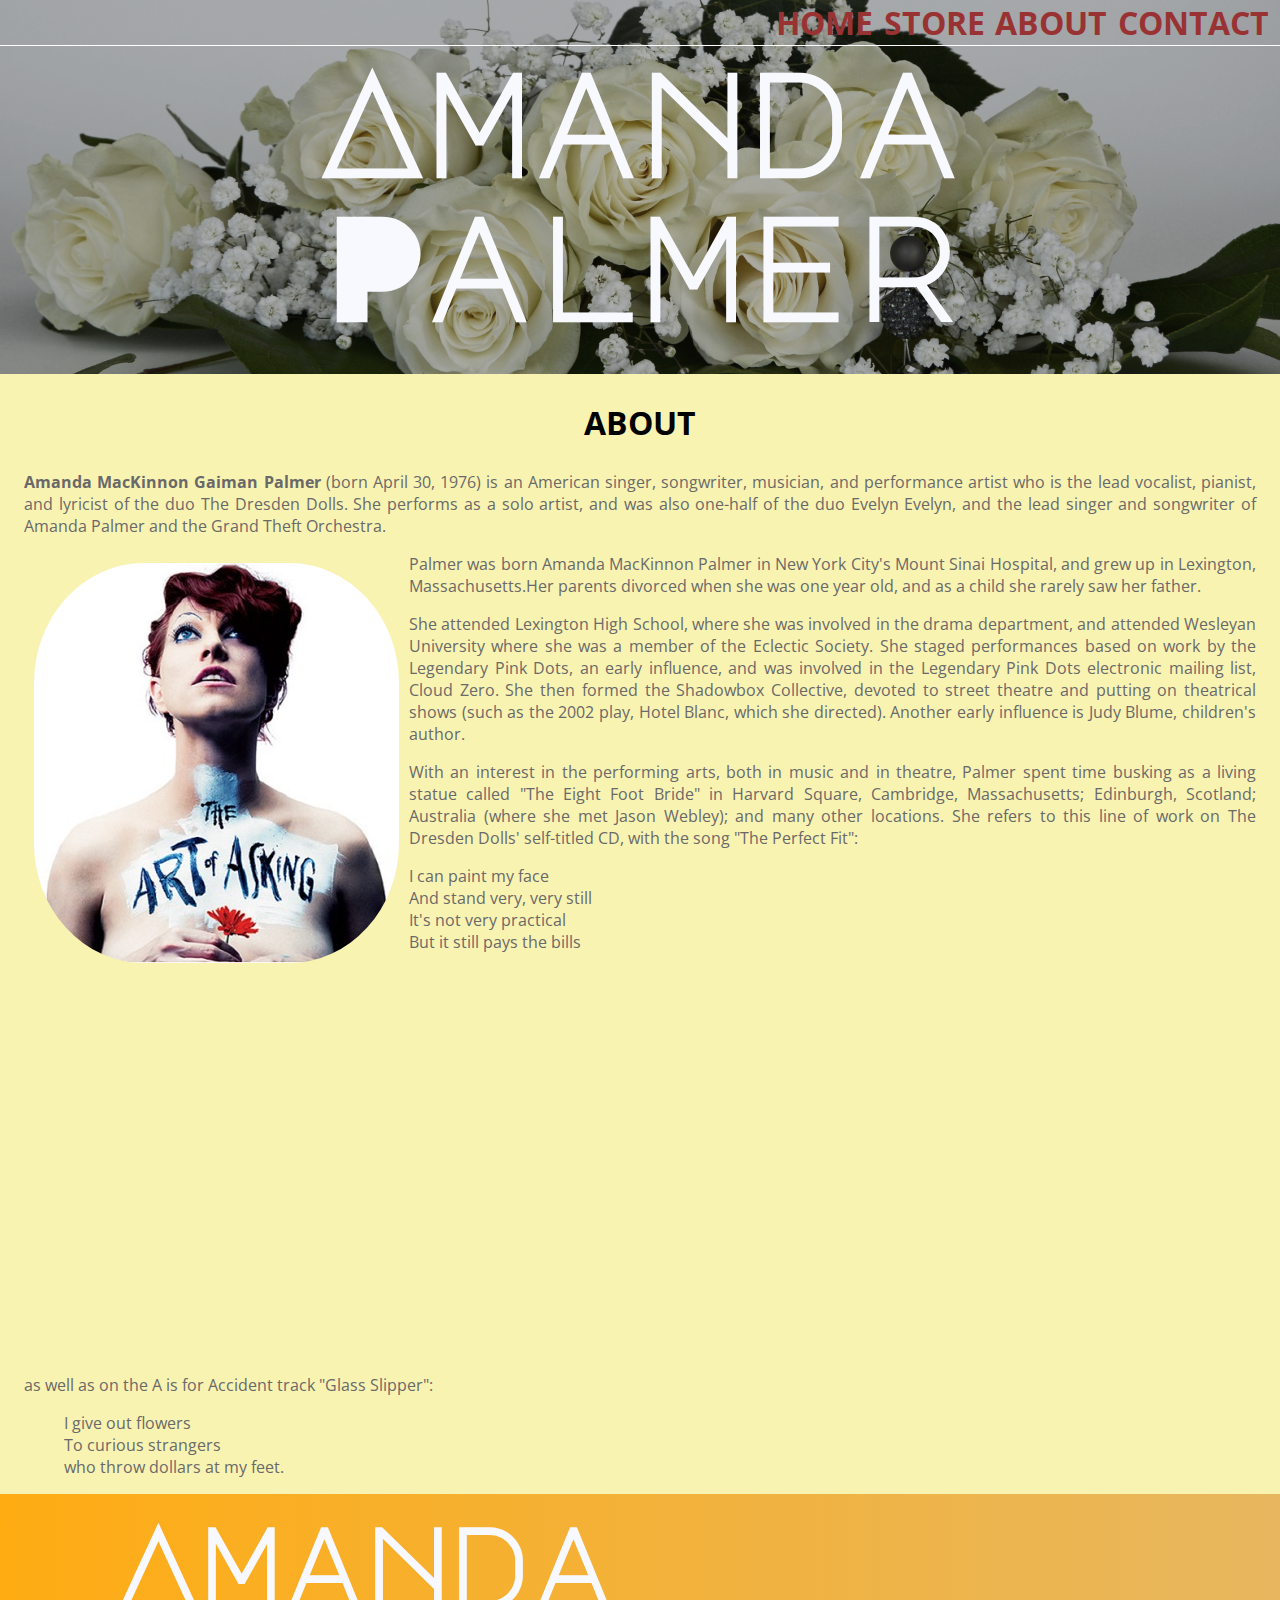
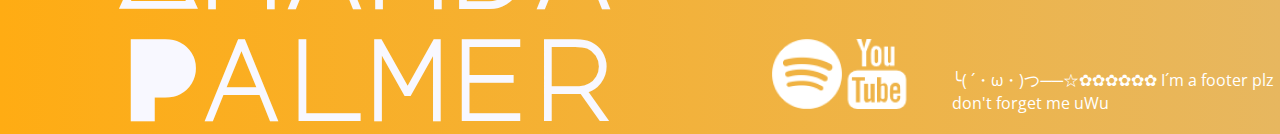
==== about.html @ be469e40 "Initial commit" ====
<!DOCTYPE html>
<html lang="en">
<head>
    <meta charset="UTF-8">
    <meta http-equiv="X-UA-Compatible" content="IE=edge">
    <meta name="viewport" content="width=device-width, initial-scale=1.0">
    <meta name="description" content=" Amanda Palmer is an American singer, songwriter, musician, 
    and performance artist who is the lead vocalist, pianist, and lyricist of the duo The Dresden Dolls">
    <link rel="preconnect" href="https://fonts.googleapis.com">
    <link rel="preconnect" href="https://fonts.gstatic.com" crossorigin>
    <link href="https://fonts.googleapis.com/css2?family=Open+Sans&display=swap" rel="stylesheet">
    <link href="https://fonts.googleapis.com/css2?family=Major+Mono+Display&display=swap" rel="stylesheet">    
    <link rel="stylesheet" href="styles.css">
    <title>Amanda Palmer | ABOUT</title>
</head>
<body>
    <header class="main-header">
        <nav class="nav main-nav">
            <ul>
                <li><a href="index.html">HOME</a></li>
                <li><a href="store.html">STORE</a></li>
                <li><a href="about.html">ABOUT</a></li>
                <li><a href="contact.html">CONTACT</a></li>
            </ul>
        </nav>
        <h1 class="artist artist-large">Amanda Palmer</h1>
    </header>
    <main>
        <section class="content section-container">
            <h2 class="section-header">ABOUT</h2>
            <p class="paragraph-about"><strong>Amanda MacKinnon Gaiman Palmer</strong> (born April 30, 1976) is an American singer, songwriter, musician, 
            and performance artist who is the lead vocalist, pianist, and lyricist of the duo The Dresden Dolls. She performs
            as a solo artist, and was also one-half of the duo Evelyn Evelyn, and the lead singer and songwriter of Amanda 
            Palmer and the Grand Theft Orchestra.</p>
            <img class="amanda-image" src="/imagenes/amanda_face.jpg" alt="Amanda Palmer">
            <p class="paragraph-about">Palmer was born Amanda MacKinnon Palmer in New York City's Mount Sinai Hospital, and grew up in Lexington, Massachusetts.Her parents divorced when she was one year old, and as a child she rarely saw her father.</p>
            <p class="paragraph-about">She attended Lexington High School, where she was involved in the drama department, and attended Wesleyan University where she was a member of the Eclectic Society. She staged performances based on work by the Legendary Pink Dots, an early influence, and was involved in the Legendary Pink Dots electronic mailing list, Cloud Zero. She then formed the Shadowbox Collective, devoted to street theatre and putting on theatrical shows (such as the 2002 play, Hotel Blanc, which she directed). Another early influence is Judy Blume, children's author.</p>
            <p class="paragraph-about">With an interest in the performing arts, both in music and in theatre, Palmer spent time busking as a living statue called
            "The Eight Foot Bride" in Harvard Square, Cambridge, Massachusetts; Edinburgh, Scotland; Australia (where she met Jason Webley);
            and many other locations. She refers to this line of work on The Dresden Dolls' self-titled CD, with the song "The Perfect Fit":</p>
            <blockquote>
                I can paint my face <br>
                And stand very, very still <br>
                It's not very practical <br>
                But it still pays the bills <br>
            </blockquote>
            <iframe class="video" width="1190px" height="480px" src="https://www.youtube.com/embed/7PaYj4eSvfw" title="YouTube video player" frameborder="0" allow="accelerometer; clipboard-write; encrypted-media; gyroscope; picture-in-picture" allowfullscreen></iframe>
            <!--video no disponible mirar en youtube aaaaaaaaaaaaaaaaAAAAAAAAAAAAAAAAAAAAAA-->
            <p class="paragraph-about">as well as on the A is for Accident track "Glass Slipper":</p>
            <blockquote>
                I give out flowers <br>
                To curious strangers <br>
                who throw dollars at my feet. <br> 
            </blockquote>
        </section>
    </main>
    <footer class="main-footer">
        <h3 class="artist">Amanda Palmer</h3>
        <ul class="redes-sociales">
            <li><a href="https://open.spotify.com/artist/726Dh6A5VyDfAAQxilT6A0" target="_blank"><img src="/imagenes/spotify_logo.png" alt="logo de spotify"></a></li>
            <li><a href="https://www.youtube.com/user/amandapalmer" target="_blank"><img src="/imagenes/youtube_logo.png" alt="logo de youtube"></a></li>
            <!--Achieved to made these logos was a nightmare, save it plz. be kind with your work-->
        </ul>
        <p class="paragraph-footer">╰( ´・ω・)つ──☆✿✿✿✿✿✿ I´m a footer plz don't forget me uWu</p>
    </footer>
</body>
</html>
---- styles.css ----
*{
    font-family:  'Open Sans', sans-serif;
    /* The font-size and font-family values are required */
    /* shorthand: font-style-variant-weight-size/line-height-family */
    box-sizing: border-box;
    color: dimgray;
}
html, body, main{
    margin: 0;
    padding: 0;
    width: 100%
}
body{
    display: flex;
    flex-direction: column;
}
main{
    background-color: #F9F3B2;
}
.nav ul{
    margin: 0;
    padding-right: 10px;
}
.nav li{
    display: inline;
}
.nav a{
    display: inline-block;
    padding: .10%;
    color:rgb(153, 51, 51);
    text-decoration: none;
}
.main-nav{
    text-align: end;
    font-size: 2rem;
    font-weight: bolder;
    border-bottom: solid 1px white;
}
.nav a:hover{
    background-color: rgb(255, 255, 255);
}
.main-header{
    background: rgba(0,0,0,0.3) url('imagenes/roses_header.jpg') no-repeat scroll;
    background-size: cover;
    background-blend-mode: multiply;
    padding-bottom: 40px;
}
.artist{
    text-align:center;
    margin:0;
    color:ghostwhite;
    font-family: 'Major Mono Display', monospace;
    font-size: 7rem;
}
.artist-large{
    font-size: 9rem;
}
.content{
    margin: 1em;
}
.section-container{
    max-height:max-content;
    margin: 0 auto;
    padding: 0 1.5em;
}
.video{
    height: 24rem;
    width: 45rem;
    padding-left: 10%;
}
.section-header{
    font-weight: bolder;
    font-size: 2em;
    color: black;
    text-align: center;
}
.amanda-image{
    border-radius: 30% 30%;
    float: left;
    height: 13%;
    margin: 10px;
}
.paragraph-about{
    text-align: justify;
}
.main-footer{
    background-color: #e7b75f;
    background-image: linear-gradient(to right, #ffac13, #e7b75f);
    /* Choose a colour it's hard BUT then pick an alternative colour, coulour schemes, shades and tints, tones it's for true-masters-of-colour */
    padding: .25em 0;
    display: flex;
    align-items: flex-end;
}
.paragraph-footer{
    color: white;
}
h3{
    align-items: center;
}
.redes-sociales{
    list-style: none;
    display: flex;
    flex-direction: row;
    padding-right: 40px;
    align-items:flex-end;
    height: 200px;
}
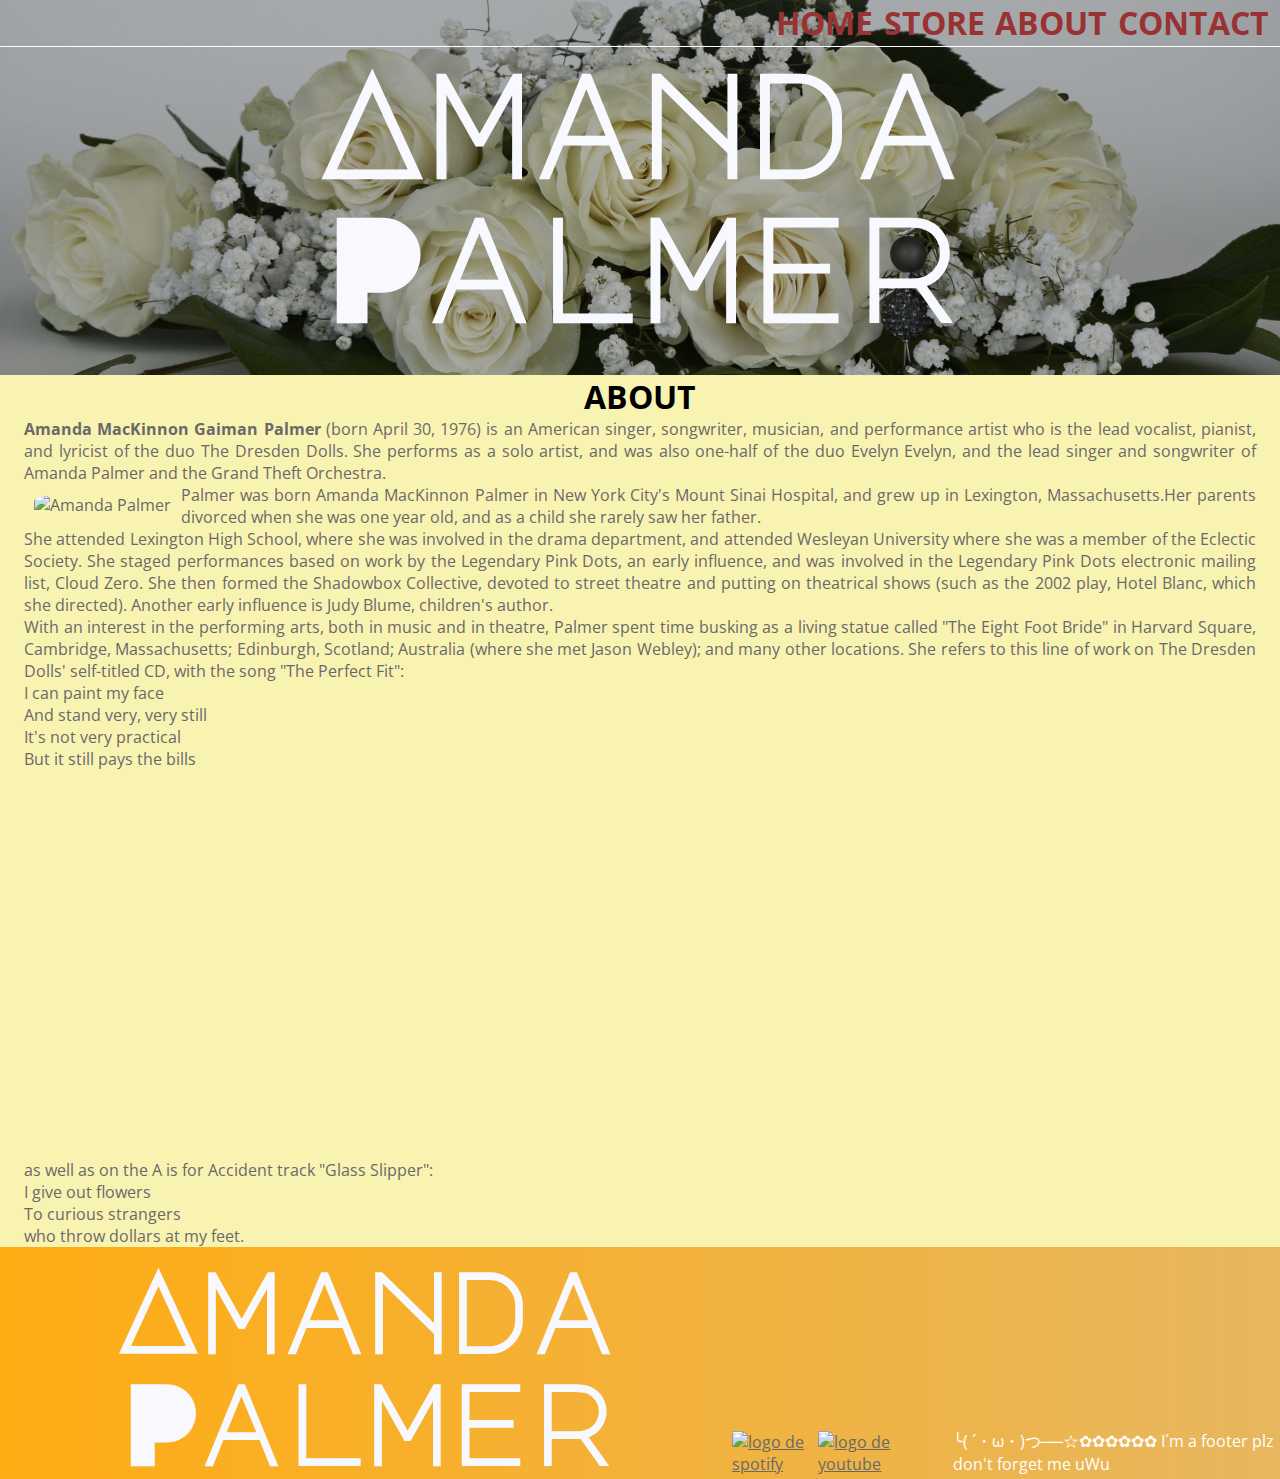
==== commit f0e3f4a2: "j" ====
--- a/about.html
+++ b/about.html
@@ -32,7 +32,7 @@
             and performance artist who is the lead vocalist, pianist, and lyricist of the duo The Dresden Dolls. She performs
             as a solo artist, and was also one-half of the duo Evelyn Evelyn, and the lead singer and songwriter of Amanda 
             Palmer and the Grand Theft Orchestra.</p>
-            <img class="amanda-image" src="/imagenes/amanda_face.jpg" alt="Amanda Palmer">
+            <img class="amanda-image" src="/amandapalmer/imagenes/amanda_face.jpg" alt="Amanda Palmer">
             <p class="paragraph-about">Palmer was born Amanda MacKinnon Palmer in New York City's Mount Sinai Hospital, and grew up in Lexington, Massachusetts.Her parents divorced when she was one year old, and as a child she rarely saw her father.</p>
             <p class="paragraph-about">She attended Lexington High School, where she was involved in the drama department, and attended Wesleyan University where she was a member of the Eclectic Society. She staged performances based on work by the Legendary Pink Dots, an early influence, and was involved in the Legendary Pink Dots electronic mailing list, Cloud Zero. She then formed the Shadowbox Collective, devoted to street theatre and putting on theatrical shows (such as the 2002 play, Hotel Blanc, which she directed). Another early influence is Judy Blume, children's author.</p>
             <p class="paragraph-about">With an interest in the performing arts, both in music and in theatre, Palmer spent time busking as a living statue called
@@ -57,8 +57,8 @@
     <footer class="main-footer">
         <h3 class="artist">Amanda Palmer</h3>
         <ul class="redes-sociales">
-            <li><a href="https://open.spotify.com/artist/726Dh6A5VyDfAAQxilT6A0" target="_blank"><img src="/imagenes/spotify_logo.png" alt="logo de spotify"></a></li>
-            <li><a href="https://www.youtube.com/user/amandapalmer" target="_blank"><img src="/imagenes/youtube_logo.png" alt="logo de youtube"></a></li>
+            <li><a href="https://open.spotify.com/artist/726Dh6A5VyDfAAQxilT6A0" target="_blank"><img src="/amandapalmer/imagenes/spotify_logo.png" alt="logo de spotify"></a></li>
+            <li><a href="https://www.youtube.com/user/amandapalmer" target="_blank"><img src="/amandapalmer/imagenes/youtube_logo.png" alt="logo de youtube"></a></li>
             <!--Achieved to made these logos was a nightmare, save it plz. be kind with your work-->
         </ul>
         <p class="paragraph-footer">╰( ´・ω・)つ──☆✿✿✿✿✿✿ I´m a footer plz don't forget me uWu</p>
--- a/styles.css
+++ b/styles.css
@@ -4,21 +4,13 @@
     /* shorthand: font-style-variant-weight-size/line-height-family */
     box-sizing: border-box;
     color: dimgray;
-}
-html, body, main{
     margin: 0;
     padding: 0;
-    width: 100%
-}
-body{
-    display: flex;
-    flex-direction: column;
 }
 main{
     background-color: #F9F3B2;
 }
 .nav ul{
-    margin: 0;
     padding-right: 10px;
 }
 .nav li{
@@ -62,11 +54,11 @@
     max-height:max-content;
     margin: 0 auto;
     padding: 0 1.5em;
+    overflow: auto;
 }
 .video{
     height: 24rem;
     width: 45rem;
-    padding-left: 10%;
 }
 .section-header{
     font-weight: bolder;
@@ -90,6 +82,7 @@
     padding: .25em 0;
     display: flex;
     align-items: flex-end;
+    overflow: auto;
 }
 .paragraph-footer{
     color: white;
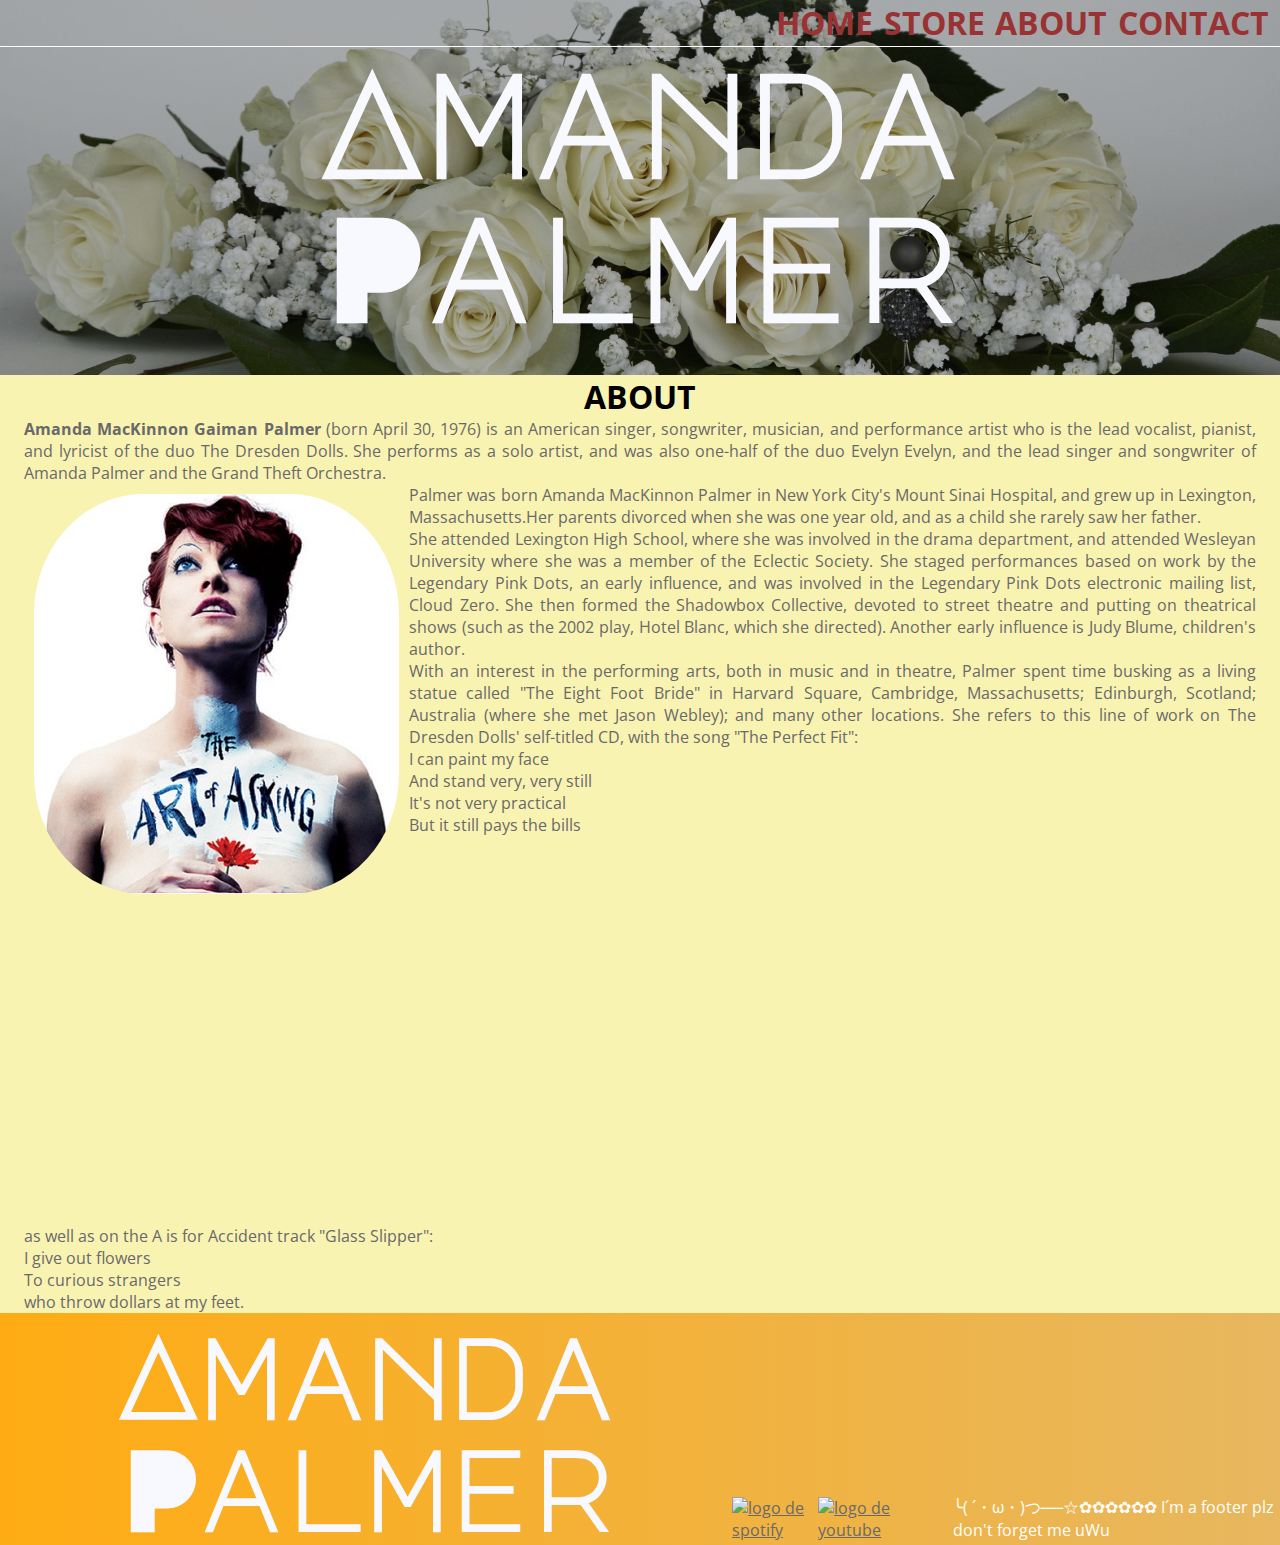
==== commit 2af18202: "nuevosvoscambios" ====
--- a/about.html
+++ b/about.html
@@ -32,7 +32,7 @@
             and performance artist who is the lead vocalist, pianist, and lyricist of the duo The Dresden Dolls. She performs
             as a solo artist, and was also one-half of the duo Evelyn Evelyn, and the lead singer and songwriter of Amanda 
             Palmer and the Grand Theft Orchestra.</p>
-            <img class="amanda-image" src="/amandapalmer/imagenes/amanda_face.jpg" alt="Amanda Palmer">
+            <img class="amanda-image" src="img/amanda_face.jpg" alt="Amanda Palmer">
             <p class="paragraph-about">Palmer was born Amanda MacKinnon Palmer in New York City's Mount Sinai Hospital, and grew up in Lexington, Massachusetts.Her parents divorced when she was one year old, and as a child she rarely saw her father.</p>
             <p class="paragraph-about">She attended Lexington High School, where she was involved in the drama department, and attended Wesleyan University where she was a member of the Eclectic Society. She staged performances based on work by the Legendary Pink Dots, an early influence, and was involved in the Legendary Pink Dots electronic mailing list, Cloud Zero. She then formed the Shadowbox Collective, devoted to street theatre and putting on theatrical shows (such as the 2002 play, Hotel Blanc, which she directed). Another early influence is Judy Blume, children's author.</p>
             <p class="paragraph-about">With an interest in the performing arts, both in music and in theatre, Palmer spent time busking as a living statue called
--- a/styles.css
+++ b/styles.css
@@ -32,7 +32,7 @@
     background-color: rgb(255, 255, 255);
 }
 .main-header{
-    background: rgba(0,0,0,0.3) url('imagenes/roses_header.jpg') no-repeat scroll;
+    background: rgba(0,0,0,0.3) url('img/roses_header.jpg') no-repeat scroll;
     background-size: cover;
     background-blend-mode: multiply;
     padding-bottom: 40px;
